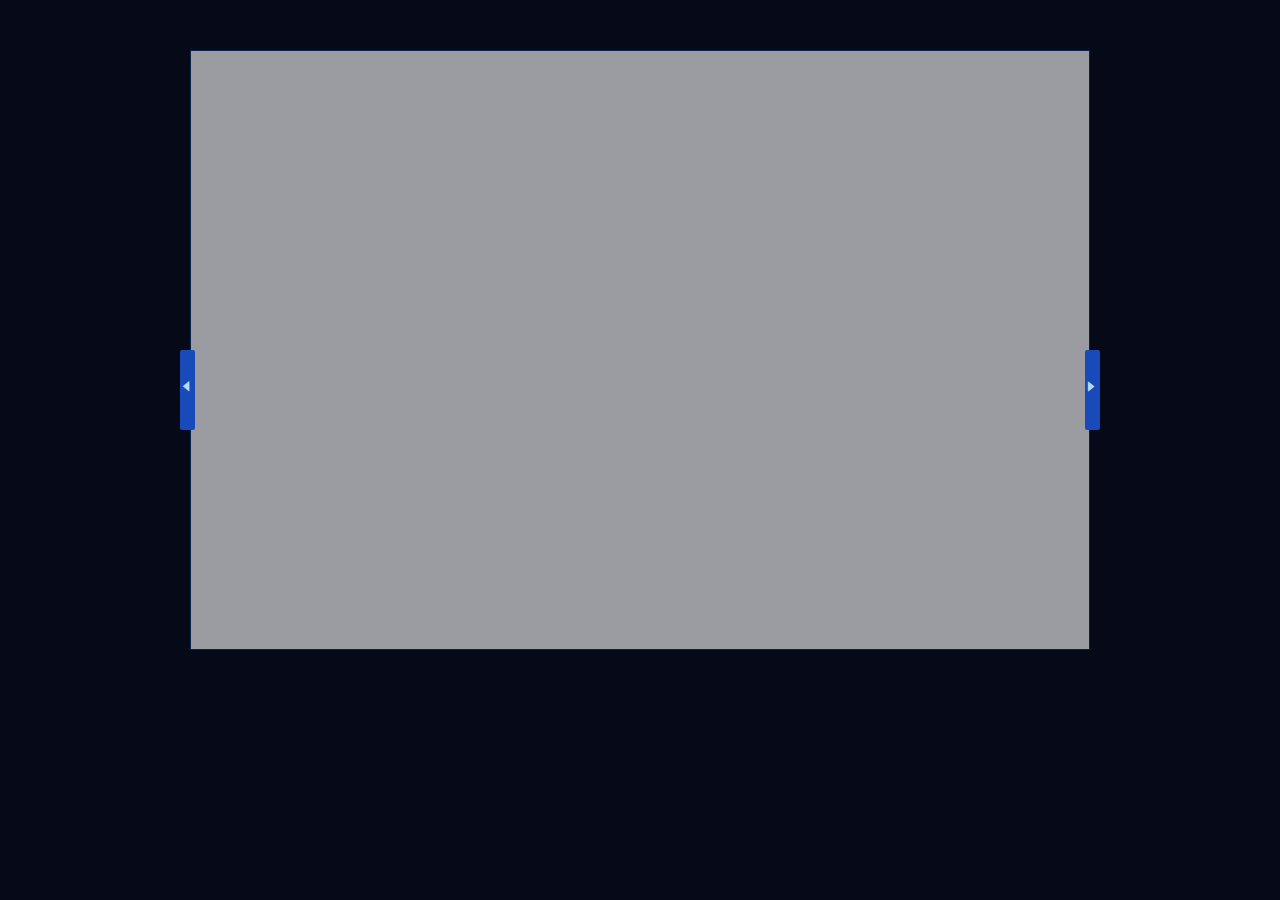
==== index.html @ 998c3ef7 "upload files" ====
<!DOCTYPE html>
<html lang="en">
<head>
    <meta charset="UTF-8">
    <link rel='shortcut icon' type='image/x-ico' href="http://obkwv73yp.bkt.clouddn.com/huge.png">
    <link rel="stylesheet" href="iconFont/style.css">
    <link rel="stylesheet" href="css/style.css">
    <title>slide-around</title>
</head>
<body>
    <div class="c-box">
        <div class="slide-left" id="slideLeft"><i class="icon-L-Carousel"></i></div>
        <div class="window">
            <div class="content-wrap" id="contentWrap">
                <div class="left-content"></div>
                <div class="center-content"></div>
                <div class="right-content"></div>
            </div>
        </div>
        <div class="slide-right" id="slideRight"><i class="icon-R-carousel"></i></div>
    </div>
    <script src="js/script.js"></script>
</body>
</html>
---- iconFont/style.css ----
@font-face {
  font-family: 'icomoon';
  src:  url('fonts/icomoon.eot?k52eoq');
  src:  url('fonts/icomoon.eot?k52eoq#iefix') format('embedded-opentype'),
    url('fonts/icomoon.ttf?k52eoq') format('truetype'),
    url('fonts/icomoon.woff?k52eoq') format('woff'),
    url('fonts/icomoon.svg?k52eoq#icomoon') format('svg');
  font-weight: normal;
  font-style: normal;
}

[class^="icon-"], [class*=" icon-"] {
  /* use !important to prevent issues with browser extensions that change fonts */
  font-family: 'icomoon' !important;
  speak: none;
  font-style: normal;
  font-weight: normal;
  font-variant: normal;
  text-transform: none;
  line-height: 1;

  /* Better Font Rendering =========== */
  -webkit-font-smoothing: antialiased;
  -moz-osx-font-smoothing: grayscale;
}

.icon-xian-abnormal:before {
  content: "\e946";
}
.icon-remove:before {
  content: "\e942";
}
.icon-In:before {
  content: "\e943";
}
.icon-networking:before {
  content: "\e944";
}
.icon-edit:before {
  content: "\e91a";
}
.icon-play:before {
  content: "\e92e";
}
.icon-Plan:before {
  content: "\e930";
}
.icon-Role-management:before {
  content: "\e945";
}
.icon-screenshot:before {
  content: "\e931";
}
.icon-task:before {
  content: "\e932";
}
.icon-quality:before {
  content: "\e933";
}
.icon-time:before {
  content: "\e934";
}
.icon-Stop:before {
  content: "\e935";
}
.icon-random:before {
  content: "\e936";
}
.icon-Sign-out:before {
  content: "\e937";
}
.icon-Property:before {
  content: "\e938";
}
.icon-PropertyA:before {
  content: "\e939";
}
.icon-PropertyB:before {
  content: "\e93a";
}
.icon-password:before {
  content: "\e93b";
}
.icon-Key:before {
  content: "\e93c";
}
.icon-R-carousel:before {
  content: "\e93d";
}
.icon-suspend:before {
  content: "\e93e";
}
.icon-Capture:before {
  content: "\e93f";
}
.icon-Capture-failure:before {
  content: "\e940";
}
.icon-L-Carousel:before {
  content: "\e941";
}
.icon-LOGO:before {
  content: "\e900";
}
.icon-biaoji:before {
  content: "\e901";
}
.icon-Parameter-setting:before {
  content: "\e902";
}
.icon-export:before {
  content: "\e903";
}
.icon-Data-export:before {
  content: "\e904";
}
.icon-Import:before {
  content: "\e905";
}
.icon-address:before {
  content: "\e906";
}
.icon-phone:before {
  content: "\e907";
}
.icon-locatio:before {
  content: "\e908";
}
.icon-delete1:before {
  content: "\e909";
}
.icon-Statement:before {
  content: "\e90a";
}
.icon-back:before {
  content: "\e90b";
}
.icon-remind:before {
  content: "\e90c";
}
.icon-more:before {
  content: "\e90d";
}
.icon-delete2:before {
  content: "\e90e";
}
.icon-delete-label:before {
  content: "\e90f";
}
.icon-guoqi:before {
  content: "\e910";
}
.icon-report-form:before {
  content: "\e911";
}
.icon-kaoqin:before {
  content: "\e912";
}
.icon-Configuration:before {
  content: "\e913";
}
.icon-Platform-access:before {
  content: "\e914";
}
.icon-empty:before {
  content: "\e915";
}
.icon-qingkong:before {
  content: "\e916";
}
.icon-Journal:before {
  content: "\e917";
}
.icon-delete3:before {
  content: "\e918";
}
.icon-search:before {
  content: "\e919";
}
.icon-fengxian:before {
  content: "\e91b";
}
.icon-tiaozhuan:before {
  content: "\e91c";
}
.icon-tingchechang:before {
  content: "\e91d";
}
.icon-Statistical-center:before {
  content: "\e91e";
}
.icon-tuli:before {
  content: "\e91f";
}
.icon-box-Icon:before {
  content: "\e920";
}
.icon-download2:before {
  content: "\e921";
}
.icon-download:before {
  content: "\e922";
}
.icon-new-add:before {
  content: "\e923";
}
.icon-error:before {
  content: "\e924";
}
.icon-yichang:before {
  content: "\e925";
}
.icon-abnormal:before {
  content: "\e926";
}
.icon-application:before {
  content: "\e927";
}
.icon-user:before {
  content: "\e928";
}
.icon-user-management:before {
  content: "\e929";
}
.icon-on-line:before {
  content: "\e92a";
}
.icon-up-down:before {
  content: "\e92b";
}
.icon-add-to:before {
  content: "\e92c";
}
.icon-Warning:before {
  content: "\e92d";
}
.icon-normal:before {
  content: "\e92f";
}


/*树结构图标样式——START——*/
.icon_region_ico_open,
.icon_region_ico_close,
.icon_region_ico_docu{
/* use !important to prevent issues with browser extensions that change fonts */
    font-family: 'icomoon' !important;
    speak: none;
    font-style: normal;
    font-size: 15px;
    font-weight: normal;
    font-variant: normal;
    text-transform: none;
    line-height: 1;

  /* Better Font Rendering =========== */
    -webkit-font-smoothing: antialiased;
    -moz-osx-font-smoothing: grayscale;

  margin:0 4px !important;
  width: initial !important;
    height: 0 !important;
    background:none !important;
}
.icon_region_ico_open:before,
.icon_region_ico_close:before,
.icon_region_ico_docu:before{
    content: "\e939";
}
/*树结构图标样式——END——*/
---- css/style.css ----
* {
    margin: 0;
    padding: 0;
    box-sizing: border-box;
}
body {
    background: #050918;
}
.c-box {
    width: 900px;
    height: 600px;
    margin: 50px auto;
    position: relative;
}
.slide-left, .slide-right {
    width: 15px;
    height: 80px;
    border-radius: 2px;
    background-color: rgba(24,75,185,1);
    position: absolute;
    top: 300px;
    cursor: pointer;
    z-index: 999;
}
.slide-left {
    left: -10px;
}
.slide-right {
    right: -10px;
}
.slide-left i, .slide-right i {
    color: #BAD6FF;
    font-size: 10px;
    position: relative;
    top: 27px;
    left: 1px;
}
.window {
    width: 100%;
    height: 100%;
    border: 1px solid #07234E;
    overflow: hidden;
}
.content-wrap {
    width: 2700px;
    height: 100%;
    position: relative;
    left: 0;
    transition: left 1s;
}
.left-content, .center-content, .eight-content{
    width: 900px;
    height: 100%;
}
.left-content {
    background-color: rgba(255, 255, 255, 0.6);
}
.center-content {
    background-color: rgba(255, 255, 255, 0.3);
}
.eight-content {
    background-color: rgba(255, 255, 255, 0.1);
}
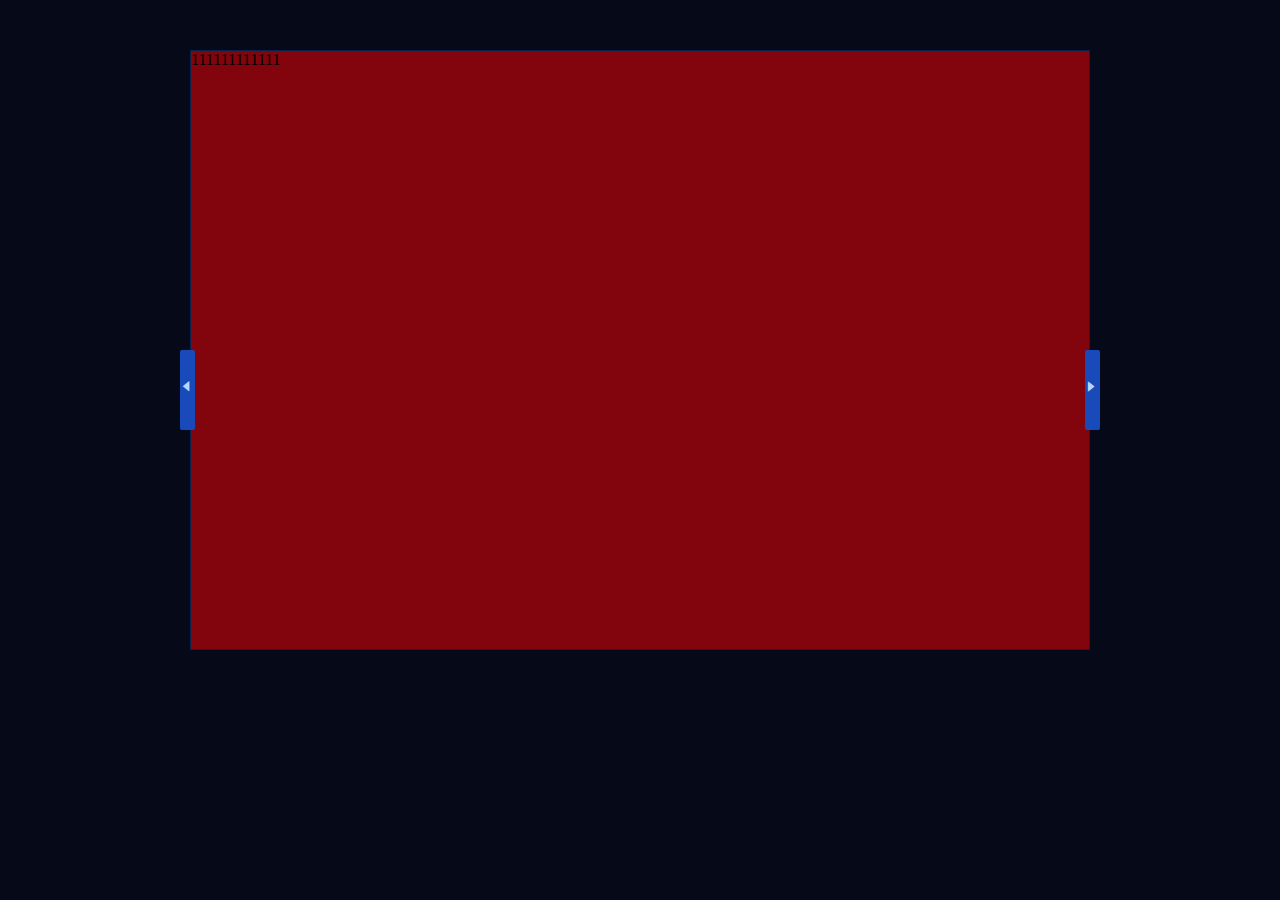
==== commit 24e3f808: "come true" ====
--- a/index.html
+++ b/index.html
@@ -12,9 +12,9 @@
         <div class="slide-left" id="slideLeft"><i class="icon-L-Carousel"></i></div>
         <div class="window">
             <div class="content-wrap" id="contentWrap">
-                <div class="left-content"></div>
-                <div class="center-content"></div>
-                <div class="right-content"></div>
+                <div class="content-item left-content">111111111111</div>
+                <div class="content-item center-content">222222222222222</div>
+                <div class="content-item right-content">3333333333333333333</div>
             </div>
         </div>
         <div class="slide-right" id="slideRight"><i class="icon-R-carousel"></i></div>
--- a/css/style.css
+++ b/css/style.css
@@ -45,19 +45,19 @@
     width: 2700px;
     height: 100%;
     position: relative;
-    left: 0;
-    transition: left 1s;
+    left: -900px;
 }
-.left-content, .center-content, .eight-content{
+.left-content, .center-content, .right-content{
     width: 900px;
     height: 100%;
+    float: left;
 }
 .left-content {
-    background-color: rgba(255, 255, 255, 0.6);
+    background-color: rgba(255, 0, 0, 0.5);
 }
 .center-content {
-    background-color: rgba(255, 255, 255, 0.3);
+    background-color: rgba(0, 255, 0, 0.5);
 }
-.eight-content {
-    background-color: rgba(255, 255, 255, 0.1);
+.right-content {
+    background-color: rgba(0, 0, 255, 0.5);
 }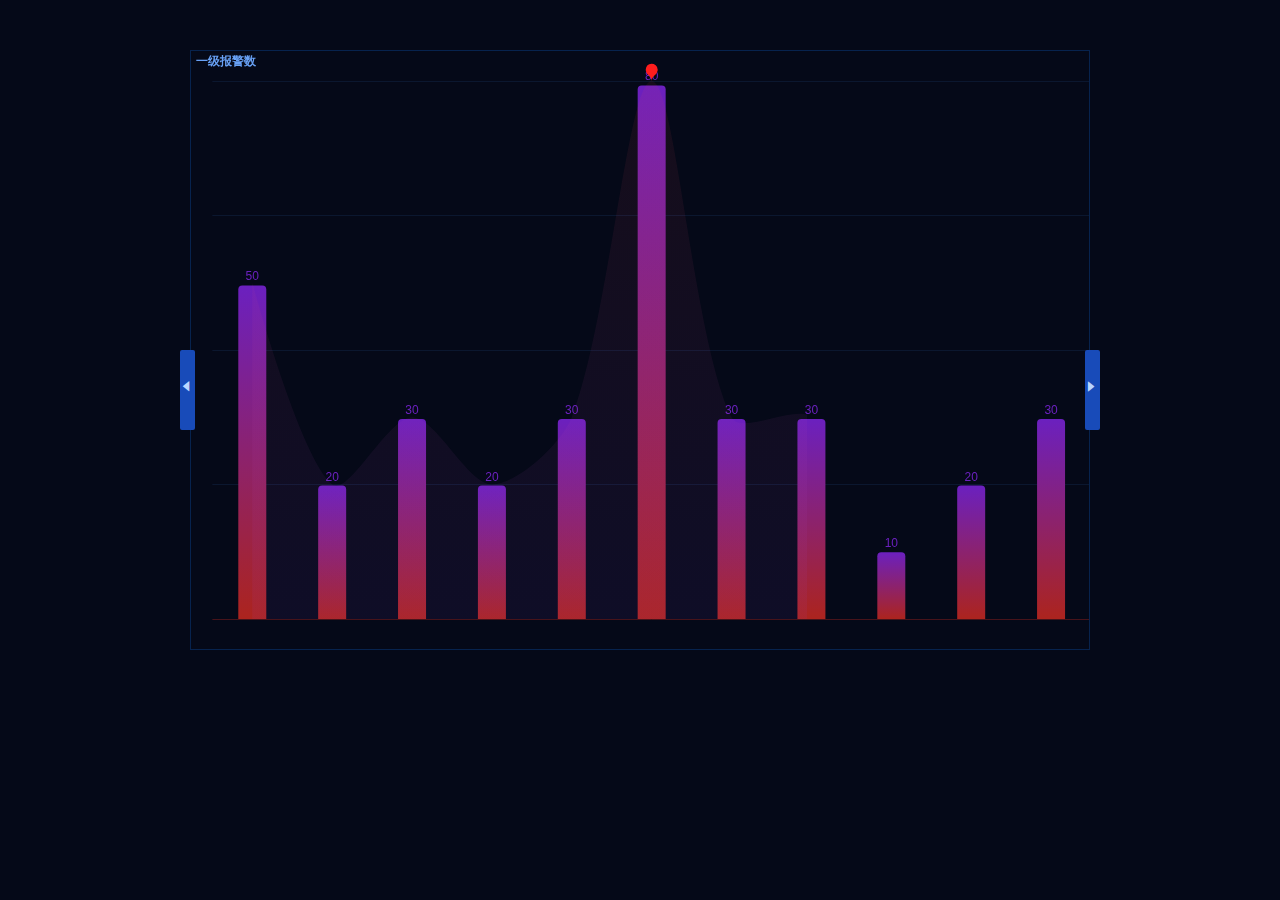
==== commit 53786236: "add echarts" ====
--- a/index.html
+++ b/index.html
@@ -12,13 +12,15 @@
         <div class="slide-left" id="slideLeft"><i class="icon-L-Carousel"></i></div>
         <div class="window">
             <div class="content-wrap" id="contentWrap">
-                <div class="content-item left-content">111111111111</div>
-                <div class="content-item center-content">222222222222222</div>
-                <div class="content-item right-content">3333333333333333333</div>
+                <div class="content-item left-content" id="leftContent"></div>
+                <div class="content-item center-content" id="centerContent"></div>
+                <div class="content-item right-content" id="rightContent"></div>
             </div>
         </div>
         <div class="slide-right" id="slideRight"><i class="icon-R-carousel"></i></div>
     </div>
+    <script src="js/jquery.min.js"></script>
+    <script src="echarts/echartsLatest.min.js"></script>
     <script src="js/script.js"></script>
 </body>
 </html>--- a/css/style.css
+++ b/css/style.css
@@ -51,13 +51,4 @@
     width: 900px;
     height: 100%;
     float: left;
-}
-.left-content {
-    background-color: rgba(255, 0, 0, 0.5);
-}
-.center-content {
-    background-color: rgba(0, 255, 0, 0.5);
-}
-.right-content {
-    background-color: rgba(0, 0, 255, 0.5);
 }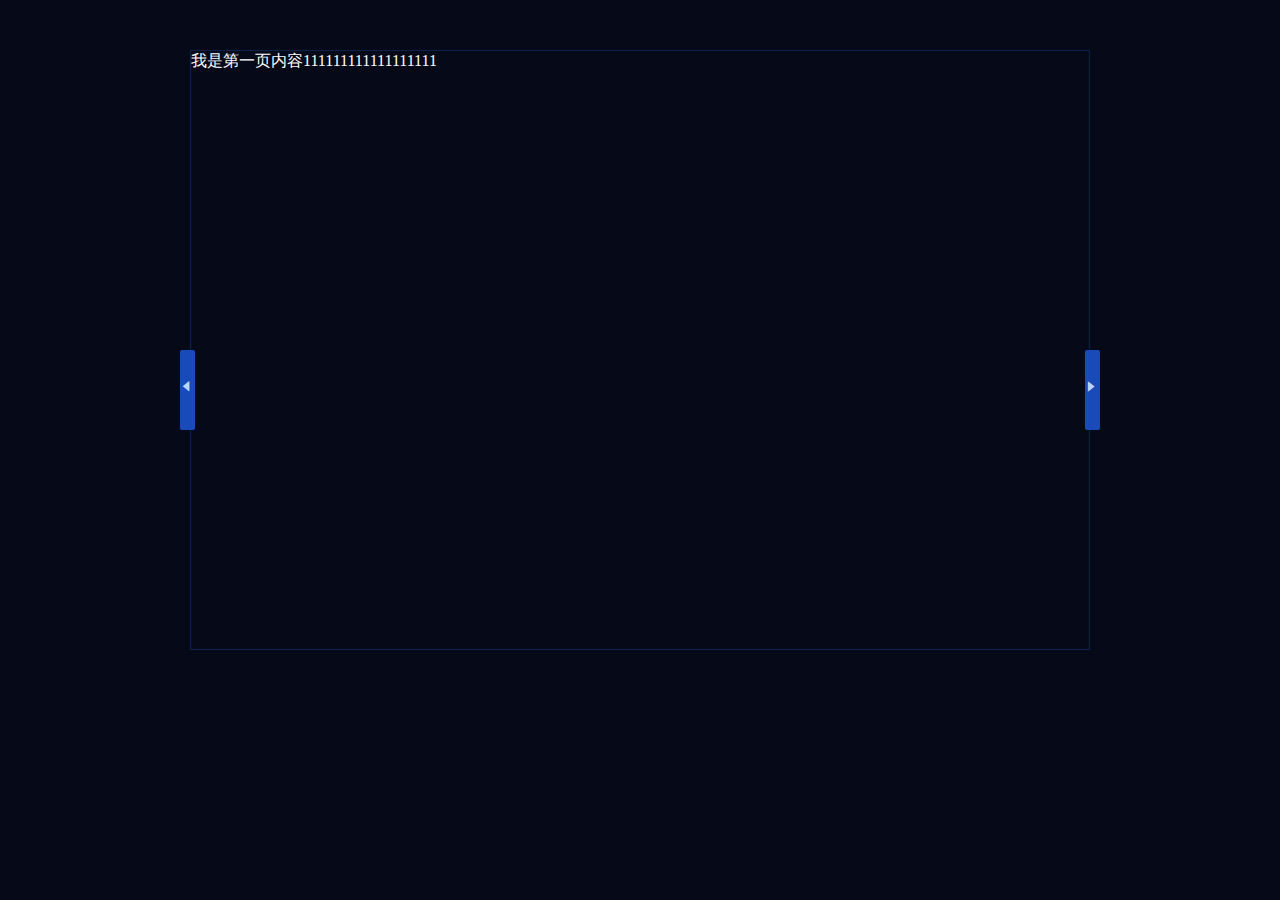
==== commit 361cd352: "update" ====
--- a/index.html
+++ b/index.html
@@ -12,14 +12,13 @@
         <div class="slide-left" id="slideLeft"><i class="icon-L-Carousel"></i></div>
         <div class="window">
             <div class="content-wrap" id="contentWrap">
-                <div class="content-item left-content" id="leftContent"></div>
+                <div class="content-item left-content" id="leftContent">我是第一页内容111111111111111111</div>
                 <div class="content-item center-content" id="centerContent"></div>
-                <div class="content-item right-content" id="rightContent"></div>
+                <div class="content-item right-content" id="rightContent">我是第三页内容33333333333333333</div>
             </div>
         </div>
         <div class="slide-right" id="slideRight"><i class="icon-R-carousel"></i></div>
     </div>
-    <script src="js/jquery.min.js"></script>
     <script src="echarts/echartsLatest.min.js"></script>
     <script src="js/script.js"></script>
 </body>
--- a/css/style.css
+++ b/css/style.css
@@ -46,9 +46,13 @@
     height: 100%;
     position: relative;
     left: -900px;
+    color: #fff;
 }
 .left-content, .center-content, .right-content{
     width: 900px;
     height: 100%;
     float: left;
+}
+.right-content {
+    text-align: center;
 }